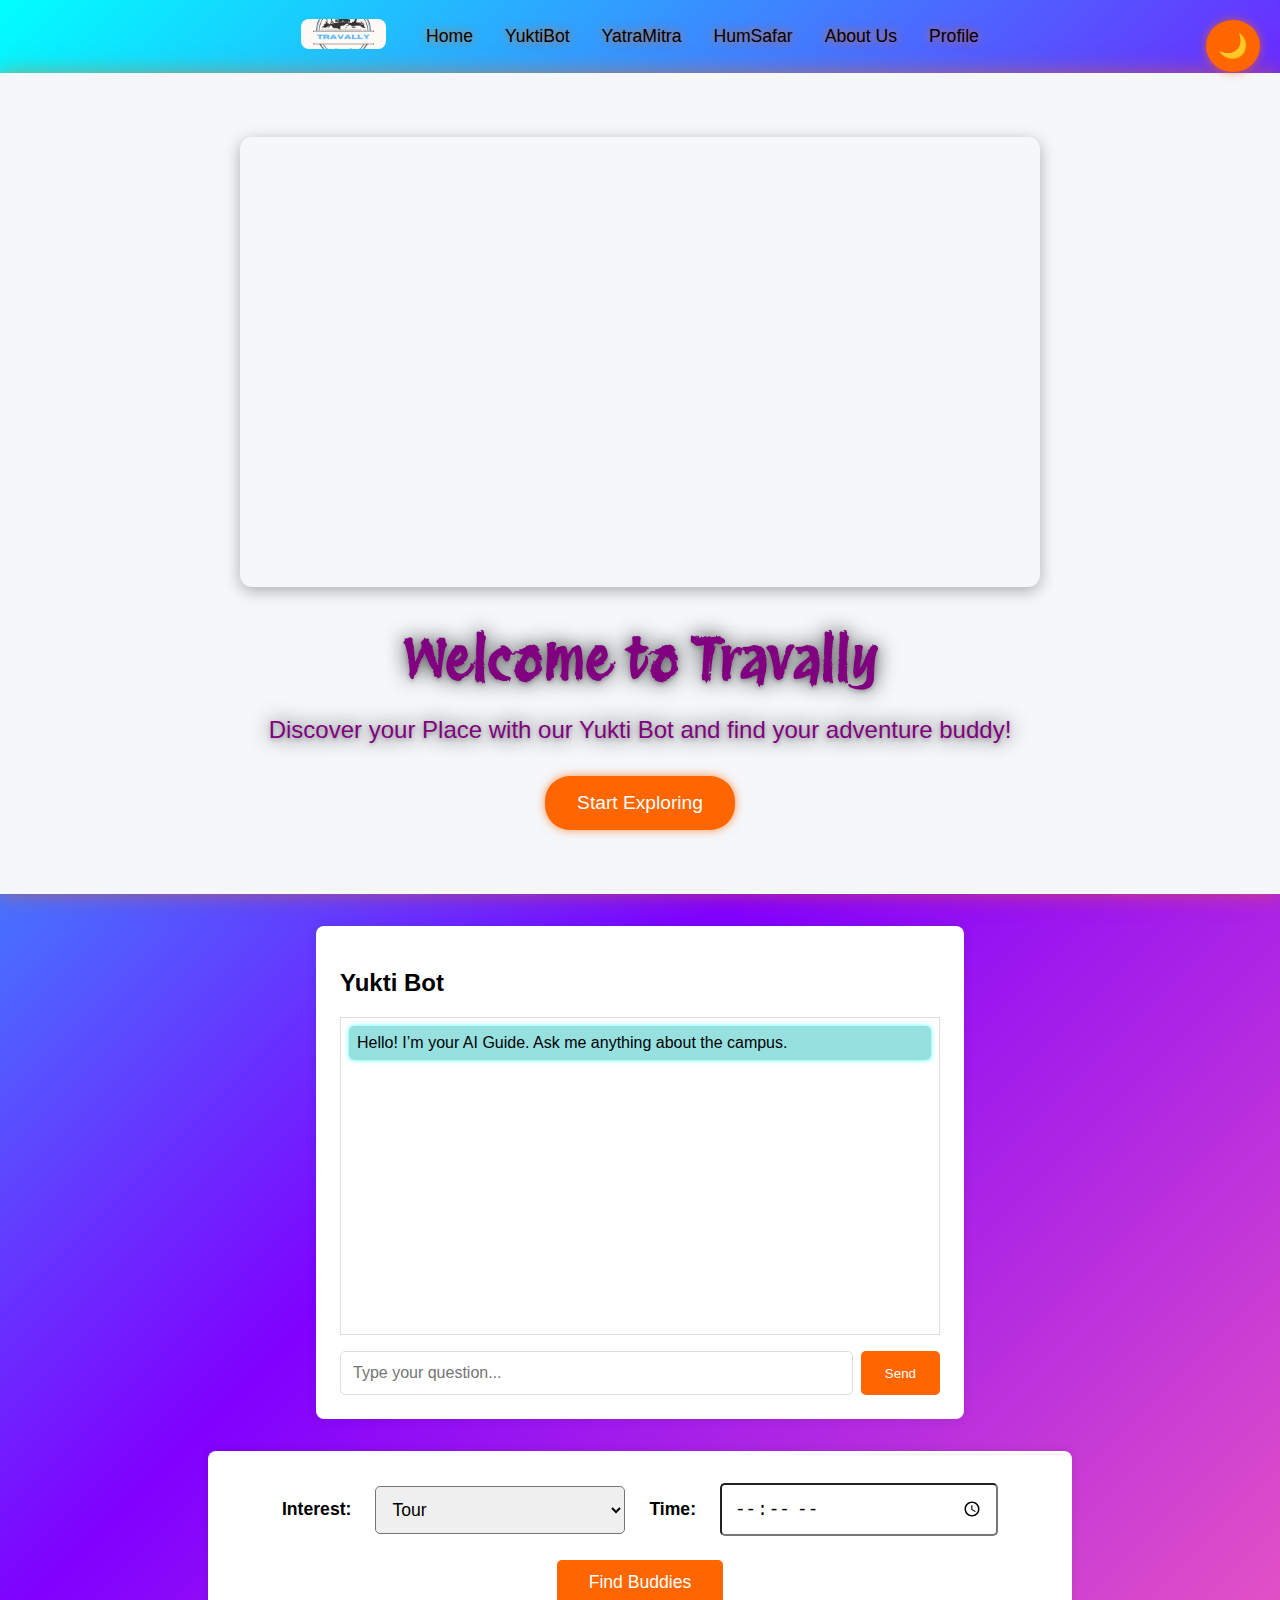
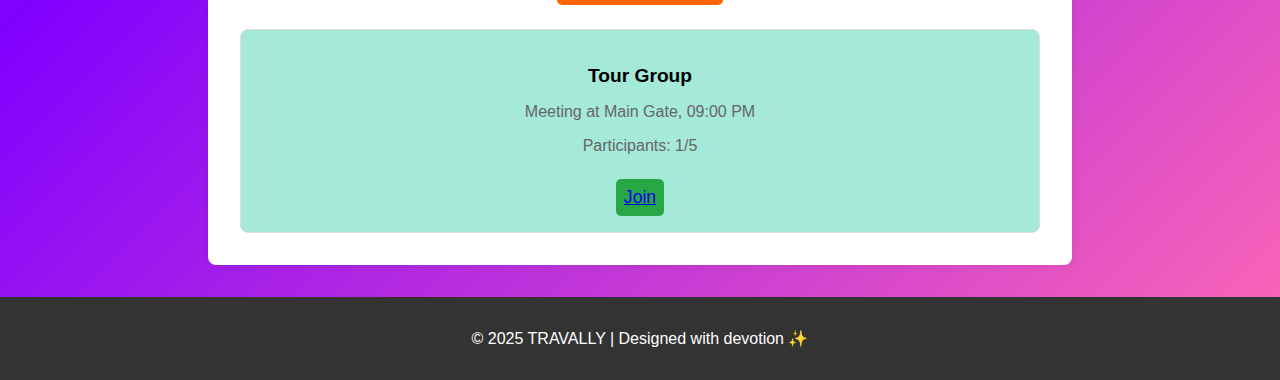
==== index.html @ fb4e96cf "6.0" ====
<!DOCTYPE html>
<html lang="en">
<head>
  <meta charset="UTF-8" />
  <meta name="viewport" content="width=device-width, initial-scale=1.0" />
  <title>TRAVALLY</title>

  <link rel="stylesheet" href="style.css">
</head>
<body>
  <div id="preloader">
    <div class="warrior-quote">"Your Yatra begins with struggle..."</div>
  </div>
  <audio id="warriorSound" preload="auto">
    <source src="flute.mp3" type="audio/mpeg">
    Your browser does not support the audio element.
  </audio>
  
    
  <!-- Navigation Bar -->
  <nav class="navbar">
    <div class="logo">
      <a href="index.html">
        <img src="TRAVALLY.png" alt="Travally Logo" style="height: 30px;">
      </a>
    </div>
    <ul class="nav-links">
      <li><a href="#home">Home</a></li>
      <li><a href="COMING SOON.html">YuktiBot</a></li>
      <li><a href="COMING SOON.html">YatraMitra</a></li>
      <li><a href="finder.html">HumSafar</a></li>
      <li><a href="About us.html">About Us</a></li>
      <li><a href="COMING SOON.html">Profile</a></li>
    </ul>
  </nav>

  <!-- Hero Section -->
  <header id="home" class="hero">
    <div class="video-slideshow" id="videoSlideshow">
      <video class="active" autoplay muted loop src="video1.mp4"></video>
      <video src="video2.mp4" muted loop></video>
    </div>
   
    <h1 style="color: purple;">Welcome to Travally</h1>
    <p style="color: purple;">Discover your Place with our Yukti Bot and find your adventure buddy!</p>
    <button onclick="document.getElementById('guide').scrollIntoView();">Start Exploring</button>
  </header>

  <!-- AI Tourist Guide Chatbot Section -->
  <section id="guide" class="chat-section">
    <h2>Yukti Bot</h2>
    <div class="chat-window" id="chatWindow">
      <div class="message bot">Hello! I’m your AI Guide. Ask me anything about the campus.</div>
    </div>
    <div class="chat-input">
      <input type="text" id="userInput" placeholder="Type your question..." />
      <button onclick="sendMessage()">Send</button>
    </div>
  </section>

  <!-- Buddy Finder Module -->
  <section id="buddy" class="buddy-finder">
    <form id="buddySearch">
      <label for="interest">Interest:</label>
      <select id="interest" name="interest">
        <option value="Tour"> Tour</option>
        <option value="foodWalk">Food Walk</option>
        <option value="studyBuddy">Study Buddy</option>
        <option value="sports">Sports Facilities</option>
      </select>
      <label for="time">Time:</label>
      <input type="time" id="time" name="time" />
      <button type="finder.html">Find Buddies</button>
    </form>
    <div class="buddy-list">
      <div class="buddy-card">
        <h3>Tour Group</h3>
        <p>Meeting at Main Gate, 09:00 PM</p>
        <p>Participants: 1/5</p>
        <button> <a href="finder.html">Join</a></button>
      </div>
    </div>
  </section>

  <!-- Footer -->
  <footer>
    &copy; 2025 TRAVALLY | Designed with devotion ✨
  </footer>

  <!-- Theme Toggle Button -->
  <button class="theme-toggle" onclick="toggleTheme()">🌙</button>

  <script>
    // Theme toggle logic
    const themeToggleBtn = document.getElementById("themeToggle");

function toggleTheme() {
  const currentTheme = document.documentElement.getAttribute("data-theme") || "light";
  const newTheme = currentTheme === "dark" ? "light" : "dark";

  document.documentElement.setAttribute("data-theme", newTheme);

  // Add rotation animation
  themeToggleBtn.classList.add("rotate");

  // Change icon after rotation
  setTimeout(() => {
    themeToggleBtn.textContent = newTheme === "dark" ? "🌙" : "☀️";
    themeToggleBtn.classList.remove("rotate");
  }, 500);
}

    // AI Chat logic (basic mock-up)
    function sendMessage() {
      const userInput = document.getElementById('userInput');
      const chatWindow = document.getElementById('chatWindow');
      if (userInput.value.trim() !== '') {
        const userMsg = document.createElement('div');
        userMsg.className = 'message user';
        userMsg.innerText = userInput.value;
        chatWindow.appendChild(userMsg);

        const botMsg = document.createElement('div');
        botMsg.className = 'message bot';
        botMsg.innerText = `Thanks for asking about "${userInput.value}"! More features coming soon.`;
        chatWindow.appendChild(botMsg);

        userInput.value = '';
        chatWindow.scrollTop = chatWindow.scrollHeight;
      }
    }
  </script>
  <script>
    let currentVideo = 0;
    const videos = document.querySelectorAll('#videoSlideshow video');
  
    setInterval(() => {
      videos[currentVideo].classList.remove('active');
      videos[currentVideo].pause();
  
      currentVideo = (currentVideo + 1) % videos.length;
  
      videos[currentVideo].classList.add('active');
      videos[currentVideo].play();
    }, 30000); // Switch every 10 seconds
  </script>
  <script>
    window.addEventListener("load", function(){
      const preloader = document.getElementById("preloader");
      if (preloader) preloader.style.display = "none";
    });
  </script>
  
  
  
 
  
  
  
</body>
</html>
---- style.css ----
@import url('https://fonts.googleapis.com/css2?family=Ga+Maamli&family=Protest+Revolution&family=Rubik+Glitch+Pop&family=Rubik+Wet+Paint&display=swap');
/* Styles moved here to keep everything in one file */

/* Default Light Theme */
:root {
  --background-color: #ffffff;
  --text-color: #000000;
  --navbar-bg:#ffffff; /*header color*/
  --navbar-link-color: #000000;
  --hero-bg:#F5F7FA;
  --hero-text-color: #fff;
  --button-bg: #ff6600;
  --button-text-color: #fff;
  --card-bg:rgb(165, 233, 216);
  --footer-bg: #333;
  --footer-text-color: #fff;
  --message-user-bg: #ffcc80;
  --message-bot-bg:rgb(150, 225, 224);
}

/* Dark Theme */
[data-theme="dark"] {
  --background-color: #121212;
  --text-color: #ffffff;
  --navbar-bg: #1f1f1f;
  --navbar-link-color: #fff;
  --hero-bg: #333;
  --hero-text-color: #fff;
  --button-bg: #ff6600;
  --button-text-color: #fff;
  --card-bg: #2b2b2b;
  --footer-bg: #333;
  --footer-text-color: #fff;
  --message-user-bg: #616161;
  --message-bot-bg: #3a3a3a;
}
body {
  background:linear-gradient(135deg, rgb(0, 255, 255), rgb(128, 0, 255), rgb(255, 105, 180)) ;
  color: grey; /*--------------------background color------------------------------*/
}

body {
  margin: 0;
  font-family: 'Roboto', sans-serif; 
  
  color: var(--text-color);
  transition: background-color 0.3s ease, color 0.3s ease;
} <!--Roboto--->

/* Navigation Bar */
.navbar {
  display: flex;
  justify-content: space-between;
  align-items: center;
  background: var(--navbar-bg);
  padding: 1rem;
  color: var(--navbar-link-color);
  box-shadow: 0px 4px 10px rgba(0, 0, 0, 0.1);
}
.logo {
      font-size: 1.5rem;
      font-weight: 700;
      color: #ff6600;
}
.nav-links {
  list-style: none;
  display: flex;
  gap: 2rem;
}
.nav-links li {
  margin: 0;
}
.nav-links a {
  color: var(--navbar-link-color);
  text-decoration: none;
  font-size: 1.1rem;
  transition: color 0.3s ease; text-shadow: 0.3s ease;
  text-shadow: 0 0 10px rgba(255, 102, 0, 0.9);
}
.nav-links a:hover {
  color: #ff6600;
  text-shadow: 0 0 20px #ff6600, 0 0 30px #ff6600;
}

/* Hero Section */
.hero {
  text-align: center;
  padding: 4rem 1rem;
  background: url('campus.jpg') no-repeat center/cover;
  background-color: var(--hero-bg);
  color: var(--hero-text-color);
  box-shadow: 0 0 20px rgba(255, 102, 0, 0.5);
}
.hero h1 {
  font-size: 3.5rem;
  font-weight: 600;
  margin-bottom: 1rem;
  text-shadow:0 0 20px rgb(50, 50, 50), 
  0 2px 4px rgba(0, 0, 0, 0.25);

}
.hero p {
  font-size: 1.5rem;
  margin-bottom: 2rem;
  text-shadow: 0 0 20px rgb(50, 50, 50), 
  0 2px 4px rgba(0, 0, 0, 0.25);  
}

.hero button {
  padding: 1rem 2rem;
  font-size: 1.2rem;
  border: none;
  background: var(--button-bg);
  color: var(--button-text-color);
  cursor: pointer;
  border-radius: 25px;
  transition: background 0.3s ease;box-shadow: 0.3s ease;
  box-shadow: 0 0 10px rgba(255, 102, 0, 0.7); /* Neon glow */
}
.hero button:hover {
  background: #e55d00;
  box-shadow: 0 0 20px rgba(255, 102, 0, 0.9); /* Neon glow */
}
  .slideshow-container {
    position: relative;
    max-width: 100%;
    height: 400px;
    overflow: hidden;
    border-radius: 8px;
  }

  .mySlides {
    display: none;
  }

  img {
    width: 100%;
    height: 100%;
    object-fit: cover;
    border-radius: 8px;
  }

  /* Optional: Text & button style */
  .hero h1,
  .hero p,
  .hero button {
    z-index: 1; /* Make sure text and button appear on top */
  }


/* Chat Section */
.chat-section {
  background: var(--background-color);
  margin: 2rem auto;
  padding: 1.5rem;
  width: 90%;
  max-width: 600px;
  border-radius: 8px;
  box-shadow: 0 0 10px rgba(0, 0, 0, 0.1);
}
.chat-window {
  height: 300px;
  overflow-y: auto;
  border: 1px solid #ddd;
  padding: 0.5rem;
  margin-bottom: 1rem;
  background-color: rgba(255, 255, 255, 0.1);
}
.message {
  padding: 0.5rem;
  margin-bottom: 0.5rem;
  border-radius: 5px;
}
.message.bot {
  background: var(--message-bot-bg);
  text-align: left;
  box-shadow: 0 0 5px rgba(0, 255, 255, 0.7); /* Neon text glow */
}
.message.user {
  background: var(--message-user-bg);
  text-align: right;
  box-shadow: 0 0 5px rgba(255, 0, 255, 0.7);
}
.chat-input {
  display: flex;
}
.chat-input input {
  flex: 1;
  padding: 0.75rem;
  font-size: 1rem;
  border: 1px solid #ddd;
  border-radius: 5px;
}
.chat-input button {
  padding: 0.75rem 1.5rem;
  background: var(--button-bg);
  color: #fff;
  border: none;
  cursor: pointer;
  border-radius: 5px;
  margin-left: 0.5rem;
  transition: background 0.3s ease;
}
.chat-input button:hover {
  background: #e55d00;
}
/* Theme Toggle Button */
.theme-toggle {
position: fixed;
top: 20px;
right: 20px;
background: var(--button-bg);
color: var(--button-text-color);
padding: 0.75rem;
border: none;
cursor: pointer;
border-radius: 50%;
font-size: 1.5rem;
transition: background 0.3s ease, box-shadow 0.3s ease;
box-shadow: 0 0 10px rgba(255, 102, 0, 0.7); /* Neon glow */
}
.theme-toggle:hover {
background: #e55d00;
box-shadow: 0 0 20px rgba(255, 102, 0, 0.9); /* Neon glow */
}
.theme-toggle.rotate {
transform: rotate(360deg);
}

/* Buddy Finder Section */
.buddy-finder {
  background: var(--background-color);
  margin: 2rem auto;
  padding: 2rem;
  width: 90%;
  max-width: 800px;
  border-radius: 8px;
  box-shadow: 0 0 10px rgba(0, 0, 0, 0.1);
}
.buddy-finder form {
  display: flex;
  align-items: center;
  gap: 1.5rem;
  flex-wrap: wrap;
  margin-bottom: 1.5rem;
  justify-content: center;
}
.buddy-finder label {
  font-weight: bold;
  font-size: 1.1rem;
}
.buddy-finder input,
.buddy-finder select {
  padding: 0.75rem;
  font-size: 1.1rem;
  border-radius: 5px;
  width: 100%;
  max-width: 250px;
}
.buddy-finder button {
  padding: 0.75rem 2rem;
  font-size: 1.1rem;
  background: var(--button-bg);
  color: var(--button-text-color);
  border: none;
  cursor: pointer;
  border-radius: 5px;
  transition: background 0.3s ease;
}
.buddy-finder button:hover {
  background: #e55d00;
}

.buddy-list {
  display: flex;
  flex-wrap: wrap;
  gap: 1.5rem;
}

.buddy-card {
  background: var(--card-bg);
  padding: 1rem;
  border: 1px solid #ddd;
  border-radius: 8px;
  flex: 1 1 200px;
  min-width: 220px;
  text-align: center;
}

.buddy-card h3 {
  font-size: 1.2rem;
  margin-bottom: 1rem;
}

.buddy-card p {
  margin-bottom: 1rem;
  font-size: 1rem;
  color: #666;
}

.buddy-card button {
  margin-top: 0.5rem;
  padding: 0.5rem;
  background: #28a745;
  color: #fff;
  border: none;
  cursor: pointer;
  border-radius: 5px;
  transition: background 0.3s ease;
}

.buddy-card button:hover {
  background: #218838;
}

/* Footer */
footer {
  text-align: center;
  padding: 2rem;
  background: var(--footer-bg);
  color: var(--footer-text-color);
  margin-top: 2rem;
}

/* Theme Toggle Button */
.theme-toggle {
  position: fixed;
  top: 20px;
  right: 20px;
  background: var(--button-bg);
  color: var(--button-text-color);
  padding: 0.75rem;
  border: none;
  cursor: pointer;
  border-radius: 50%;
  font-size: 1.5rem;
  transition: background 0.3s ease;
}
.theme-toggle:hover {
  background: #e55d00;
}
.video-slideshow {
  position: relative;
  width: 100%;
  max-width: 800px;
  height: 450px;
  margin: 0 auto;
  overflow: hidden;
  border-radius: 12px;
  box-shadow: 0 4px 16px rgba(0,0,0,0.3);
}

.video-slideshow video {
  width: 100%;
  height: 100%;
  object-fit: cover;
  position: absolute;
  top: 0;
  left: 0;
  opacity: 0;
  transition: opacity 1s ease-in-out;
}

.video-slideshow video.active {
  opacity: 1;
  z-index: 1;
}

/* Optional: Text & button style */
.hero h1,
.hero p,
.hero button {
  z-index: 1; /* Make sure text and button appear on top */
}
html {
  scroll-behavior: smooth;
}
h1{
  font-family:"Protest Revolution", sans-serif;

}
.logo{
  width: 85px;
  cursor: pointer;  
}
.navbar {
display: flex;
justify-content: center;  /* center horizontally */
align-items: center;      /* center vertically */
padding: 10px 20px;
}

/* CSS styles trimmed for brevity */

#preloader {
  position: fixed;
  left: 0;
  top: 0;
  width: 100%;
  height: 100%;
  z-index: 9999;
  background-color: #fff;
  display: flex;
  justify-content: center;
  align-items: center;
}

.loader {
  border: 10px solid #f3f3f3;
  border-top: 10px solid #d4af37; /* gold/yatra feel */
  border-radius: 50%;
  width: 60px;
  height: 60px;
  animation:   pulse 5s ease-in-out infinite ;
}


@keyframes pulse {
  0%, 100% {
    transform: scale(1);
    opacity: 0.6;
  }
  50% {
    transform: scale(2);
    opacity: 1;
  }
}


@keyframes spin {
  0%   { transform: rotate(0deg); }
  100% { transform: rotate(360deg); }
}

.warrior-quote {
  font-family: 'Georgia', serif;
  font-size: 1.3rem;
  color: #d4af37;
  animation: blinkText 5s infinite;
}

@keyframes blinkText {
  50% { opacity: 0.4; }
}
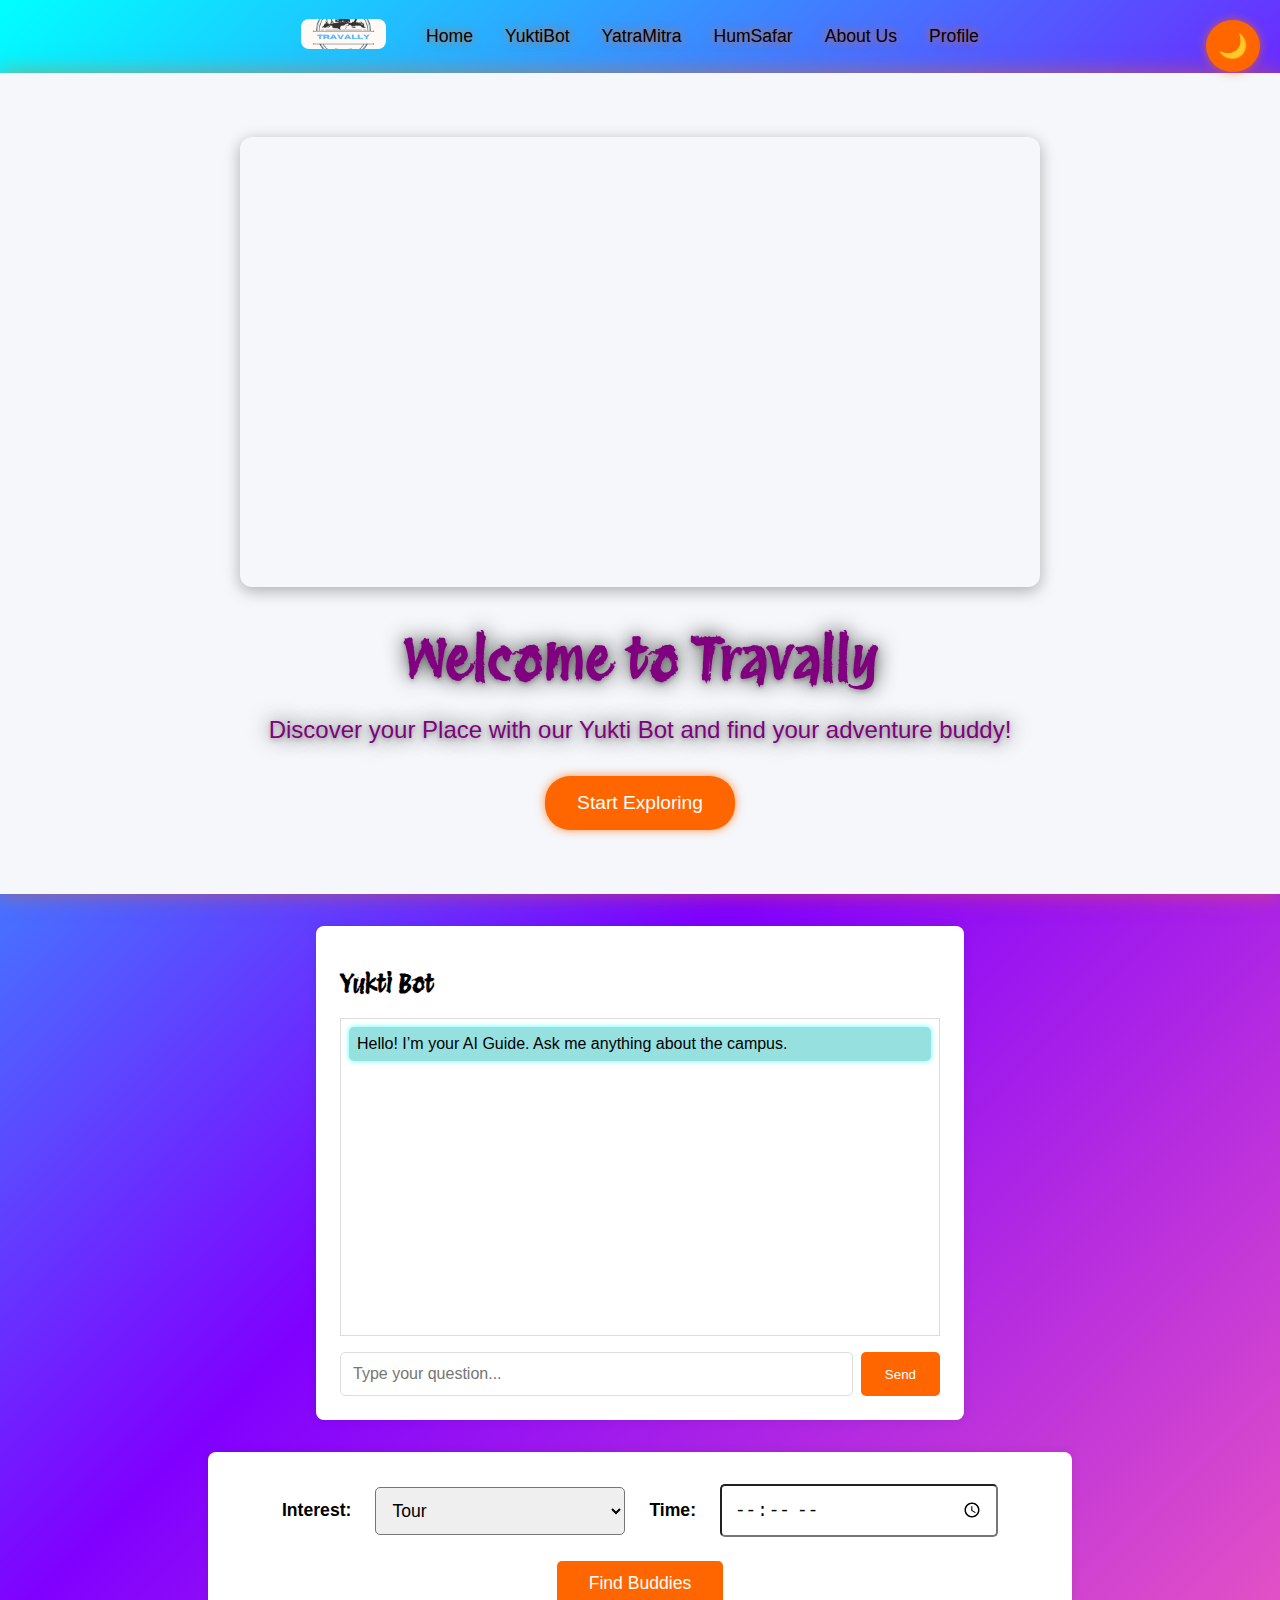
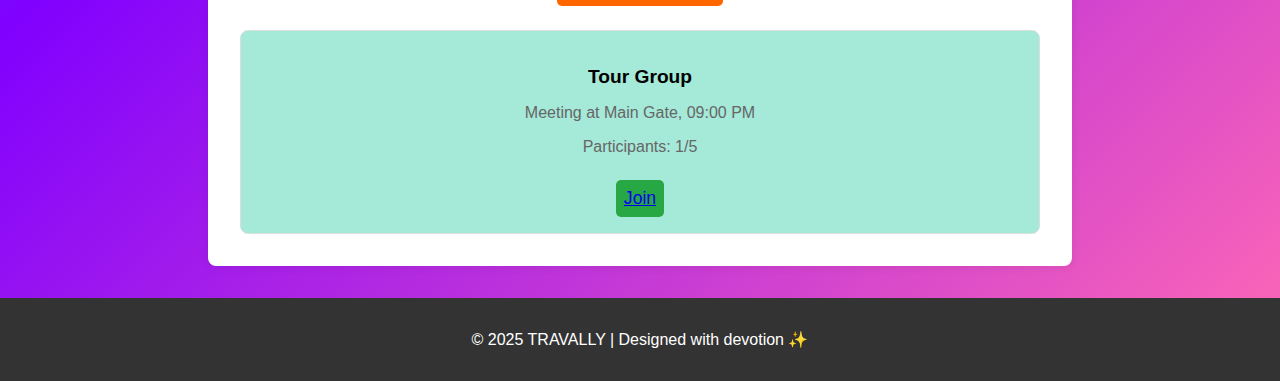
==== commit 439ed60a: "Update index.html" ====
--- a/index.html
+++ b/index.html
@@ -30,7 +30,7 @@
       <li><a href="COMING SOON.html">YatraMitra</a></li>
       <li><a href="finder.html">HumSafar</a></li>
       <li><a href="About us.html">About Us</a></li>
-      <li><a href="COMING SOON.html">Profile</a></li>
+      <li><a href="LOGINpage/loginpage.html">Profile</a></li>
     </ul>
   </nav>
 
--- a/style.css
+++ b/style.css
@@ -378,8 +378,11 @@
 }
 h1{
   font-family:"Protest Revolution", sans-serif;
-
-}
+}
+h2{
+  font-family:"Protest Revolution", sans-serif;
+}
+
 .logo{
   width: 85px;
   cursor: pointer;  
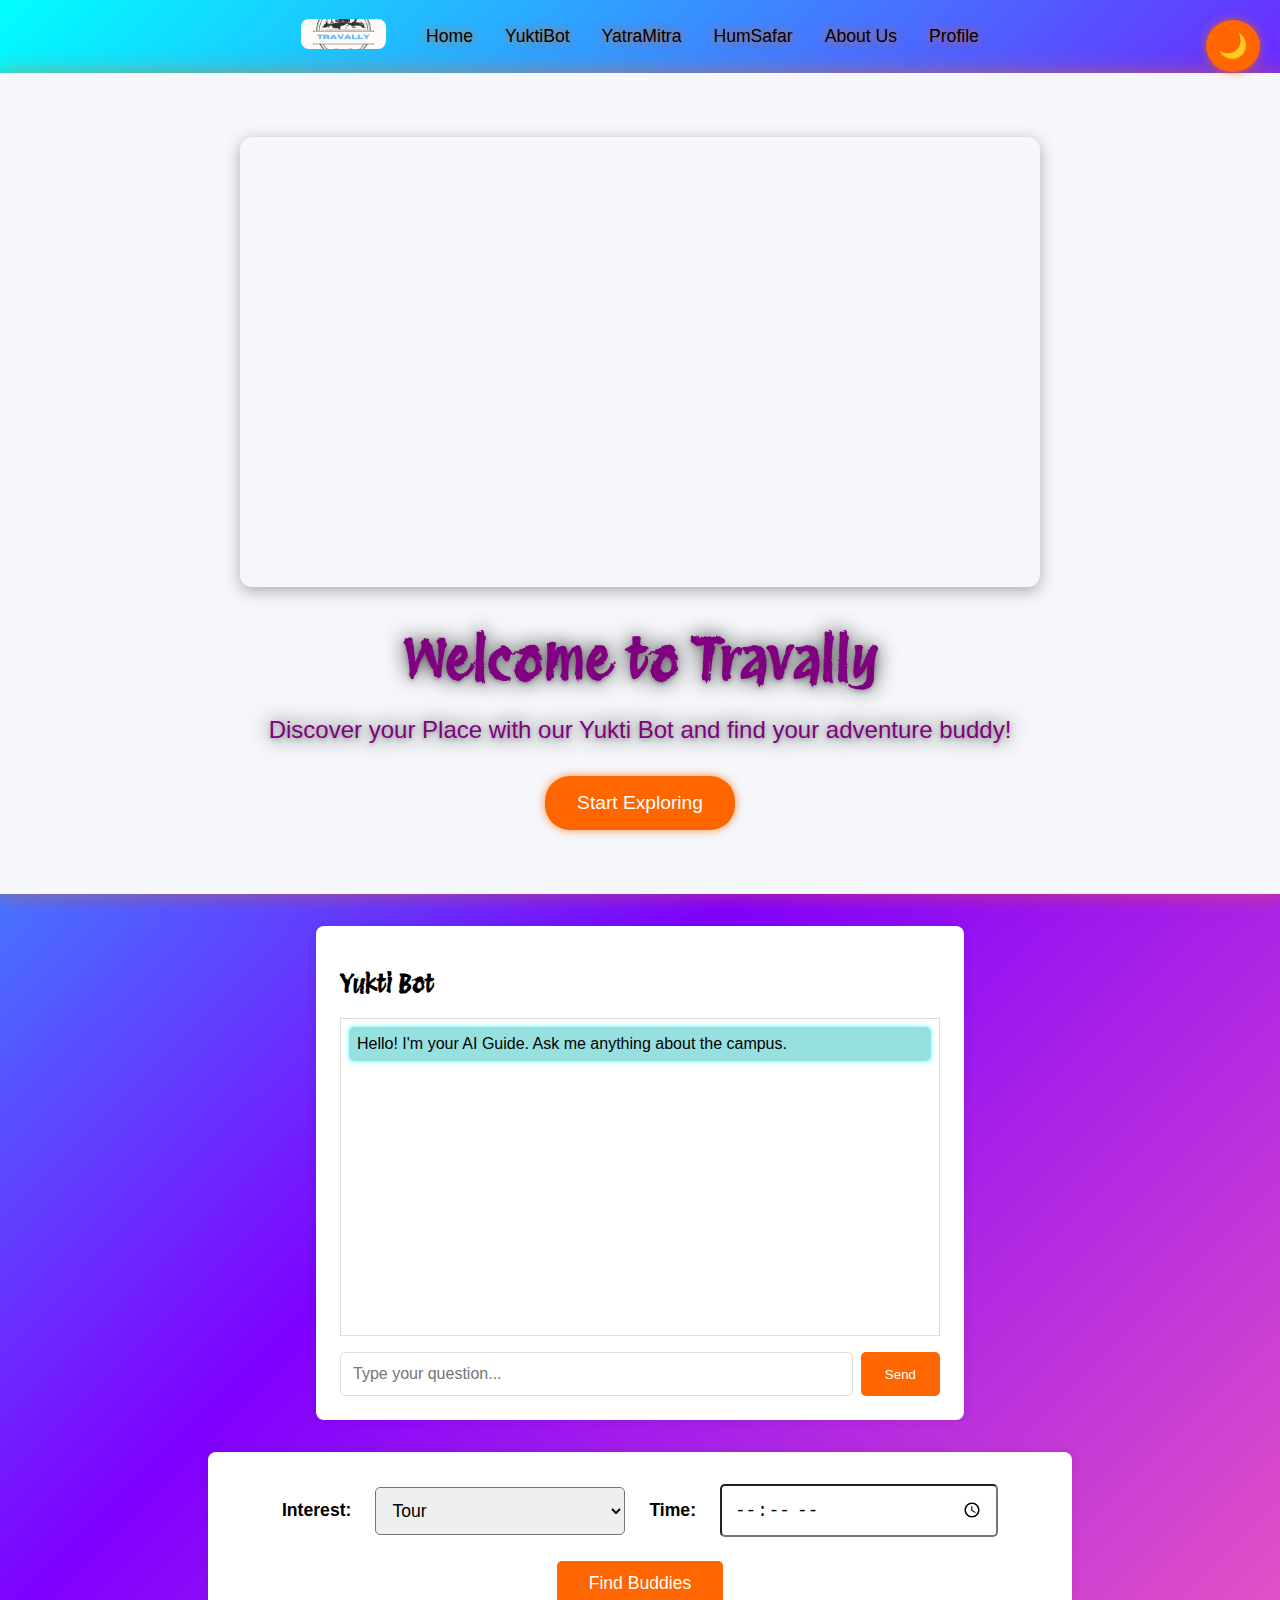
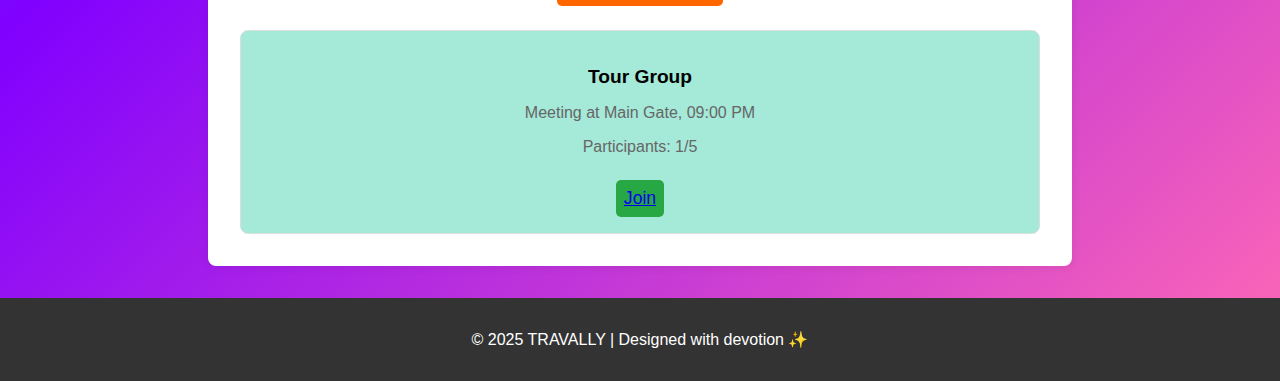
==== commit c12d239d: "semi-final part -1" ====
--- a/index.html
+++ b/index.html
@@ -4,7 +4,6 @@
   <meta charset="UTF-8" />
   <meta name="viewport" content="width=device-width, initial-scale=1.0" />
   <title>TRAVALLY</title>
-
   <link rel="stylesheet" href="style.css">
 </head>
 <body>
@@ -16,7 +15,6 @@
     Your browser does not support the audio element.
   </audio>
   
-    
   <!-- Navigation Bar -->
   <nav class="navbar">
     <div class="logo">
@@ -50,7 +48,7 @@
   <section id="guide" class="chat-section">
     <h2>Yukti Bot</h2>
     <div class="chat-window" id="chatWindow">
-      <div class="message bot">Hello! I’m your AI Guide. Ask me anything about the campus.</div>
+      <div class="message bot">Hello! I'm your AI Guide. Ask me anything about the campus.</div>
     </div>
     <div class="chat-input">
       <input type="text" id="userInput" placeholder="Type your question..." />
@@ -70,14 +68,14 @@
       </select>
       <label for="time">Time:</label>
       <input type="time" id="time" name="time" />
-      <button type="finder.html">Find Buddies</button>
+      <button type="button" onclick="window.location.href='finder.html'">Find Buddies</button>
     </form>
     <div class="buddy-list">
       <div class="buddy-card">
         <h3>Tour Group</h3>
         <p>Meeting at Main Gate, 09:00 PM</p>
         <p>Participants: 1/5</p>
-        <button> <a href="finder.html">Join</a></button>
+        <button><a href="finder.html">Join</a></button>
       </div>
     </div>
   </section>
@@ -88,74 +86,9 @@
   </footer>
 
   <!-- Theme Toggle Button -->
-  <button class="theme-toggle" onclick="toggleTheme()">🌙</button>
+  <button id="themeToggle" class="theme-toggle" onclick="toggleTheme()">🌙</button>
 
-  <script>
-    // Theme toggle logic
-    const themeToggleBtn = document.getElementById("themeToggle");
 
-function toggleTheme() {
-  const currentTheme = document.documentElement.getAttribute("data-theme") || "light";
-  const newTheme = currentTheme === "dark" ? "light" : "dark";
-
-  document.documentElement.setAttribute("data-theme", newTheme);
-
-  // Add rotation animation
-  themeToggleBtn.classList.add("rotate");
-
-  // Change icon after rotation
-  setTimeout(() => {
-    themeToggleBtn.textContent = newTheme === "dark" ? "🌙" : "☀️";
-    themeToggleBtn.classList.remove("rotate");
-  }, 500);
-}
-
-    // AI Chat logic (basic mock-up)
-    function sendMessage() {
-      const userInput = document.getElementById('userInput');
-      const chatWindow = document.getElementById('chatWindow');
-      if (userInput.value.trim() !== '') {
-        const userMsg = document.createElement('div');
-        userMsg.className = 'message user';
-        userMsg.innerText = userInput.value;
-        chatWindow.appendChild(userMsg);
-
-        const botMsg = document.createElement('div');
-        botMsg.className = 'message bot';
-        botMsg.innerText = `Thanks for asking about "${userInput.value}"! More features coming soon.`;
-        chatWindow.appendChild(botMsg);
-
-        userInput.value = '';
-        chatWindow.scrollTop = chatWindow.scrollHeight;
-      }
-    }
-  </script>
-  <script>
-    let currentVideo = 0;
-    const videos = document.querySelectorAll('#videoSlideshow video');
-  
-    setInterval(() => {
-      videos[currentVideo].classList.remove('active');
-      videos[currentVideo].pause();
-  
-      currentVideo = (currentVideo + 1) % videos.length;
-  
-      videos[currentVideo].classList.add('active');
-      videos[currentVideo].play();
-    }, 30000); // Switch every 10 seconds
-  </script>
-  <script>
-    window.addEventListener("load", function(){
-      const preloader = document.getElementById("preloader");
-      if (preloader) preloader.style.display = "none";
-    });
-  </script>
-  
-  
-  
- 
-  
-  
-  
+  <script src="script.js" defer></script>
 </body>
-</html>
+</html>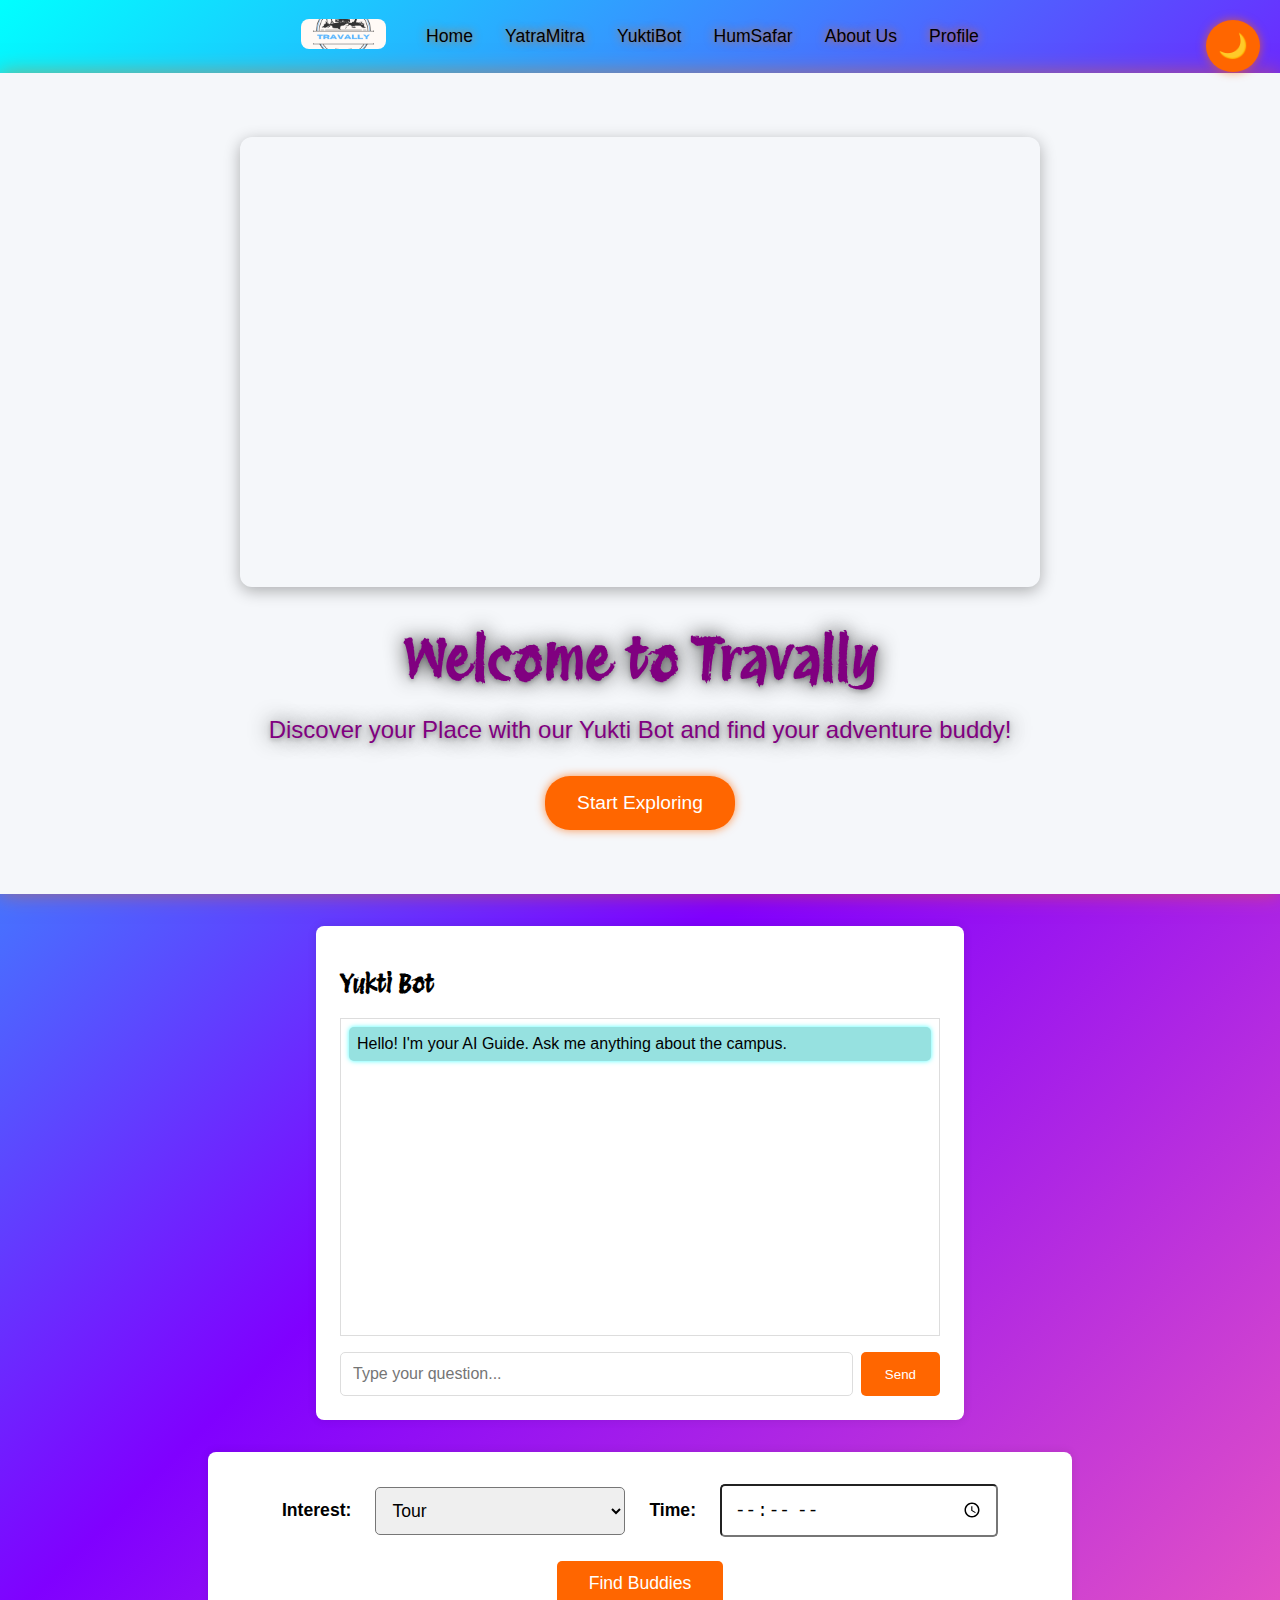
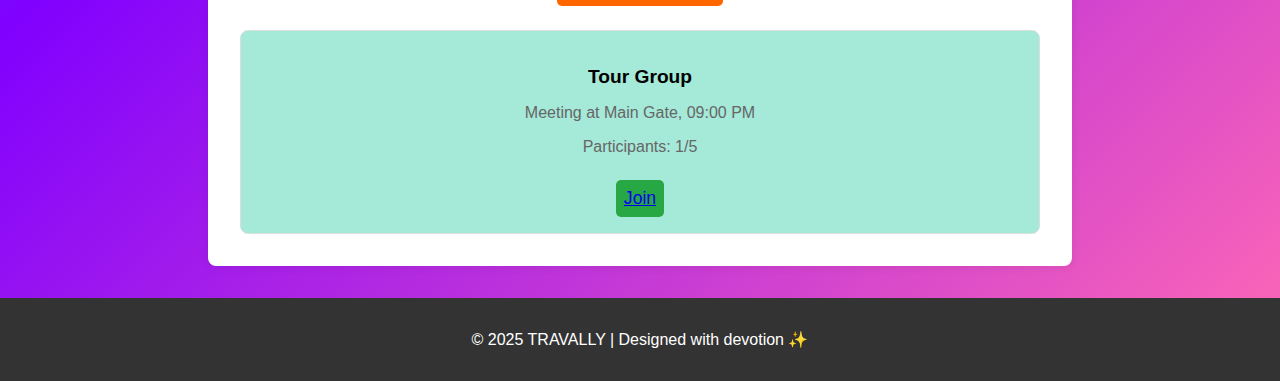
==== commit e8e0fddb: "Update index.html" ====
--- a/index.html
+++ b/index.html
@@ -5,6 +5,8 @@
   <meta name="viewport" content="width=device-width, initial-scale=1.0" />
   <title>TRAVALLY</title>
   <link rel="stylesheet" href="style.css">
+  <link rel="icon" href="https://vicky-tec.github.io/TRAVALLY/TRAVALLY.png" type="image/x-icon">
+  <link rel="stylesheet" href="https://cdnjs.cloudflare.com/ajax/libs/font-awesome/6.0.0-beta3/css/all.min.css" integrity="sha384-k6RqeWeci5ZR/Lv4MR0sA0FfDOM8d7xj1z5l5e5e5e5e5e5e5e5e5e5e5e5e5" crossorigin="anonymous" />
 </head>
 <body>
   <div id="preloader">
@@ -24,8 +26,8 @@
     </div>
     <ul class="nav-links">
       <li><a href="#home">Home</a></li>
+      <li><a href="bot.html">YatraMitra</a></li>
       <li><a href="COMING SOON.html">YuktiBot</a></li>
-      <li><a href="COMING SOON.html">YatraMitra</a></li>
       <li><a href="finder.html">HumSafar</a></li>
       <li><a href="About us.html">About Us</a></li>
       <li><a href="LOGINpage/loginpage.html">Profile</a></li>
@@ -87,8 +89,9 @@
 
   <!-- Theme Toggle Button -->
   <button id="themeToggle" class="theme-toggle" onclick="toggleTheme()">🌙</button>
+  
 
 
   <script src="script.js" defer></script>
 </body>
-</html>+</html>
